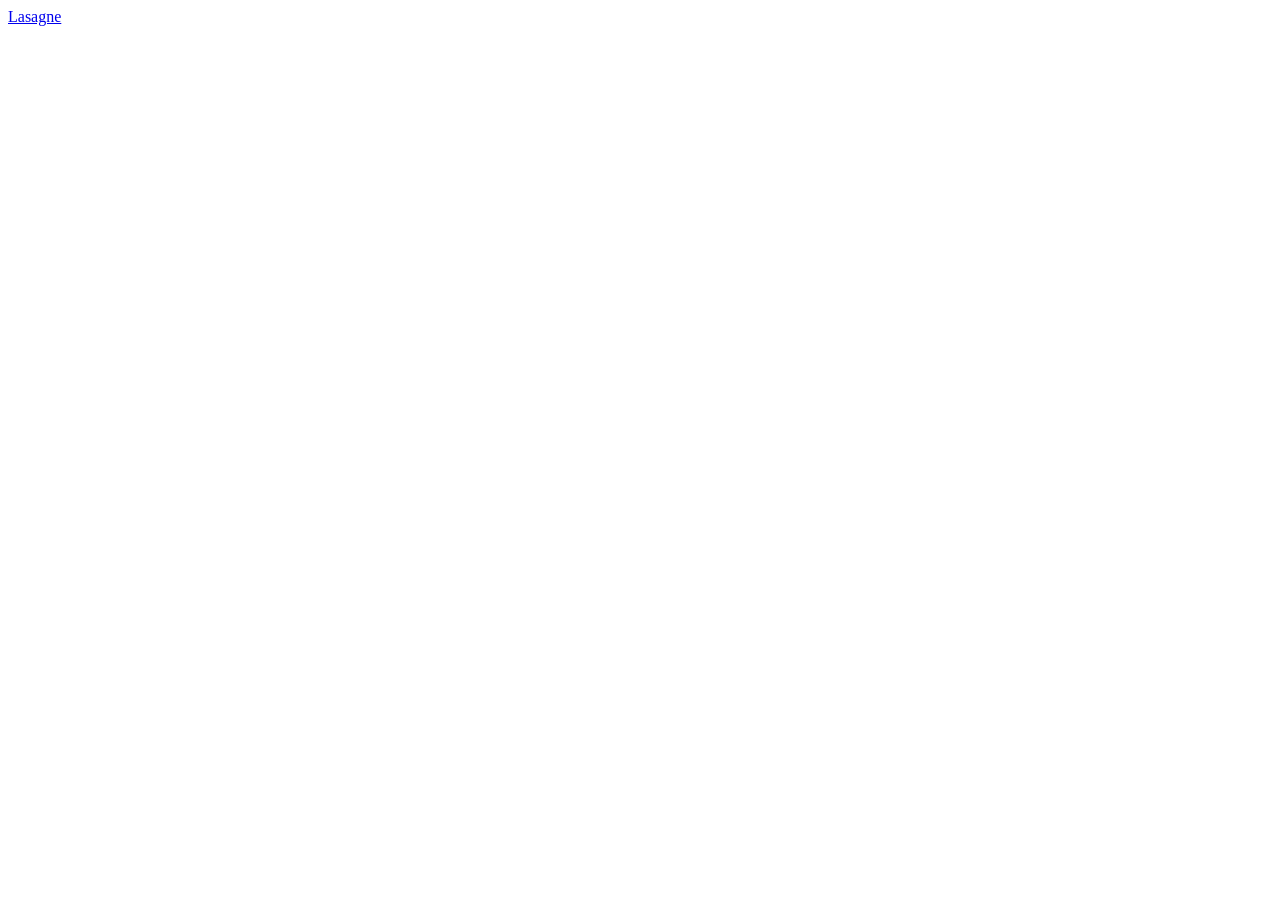
==== my-recipes/index.html @ 899efddc ".\my-recipes\" ====
<!DOCTYPE html>
<html lang="pt-br">
<head>
    <meta charset="UTF-8">
    <meta http-equiv="X-UA-Compatible" content="IE=edge">
    <meta name="viewport" content="width=device-width, initial-scale=1.0">
    <link rel=""stylesheet" href="css/style.css">
    <title>Mes recettes</title>
</head>

<body>
    <a href="my-recipes/lasagne.html">Lasagne</a>
</body>

</html>
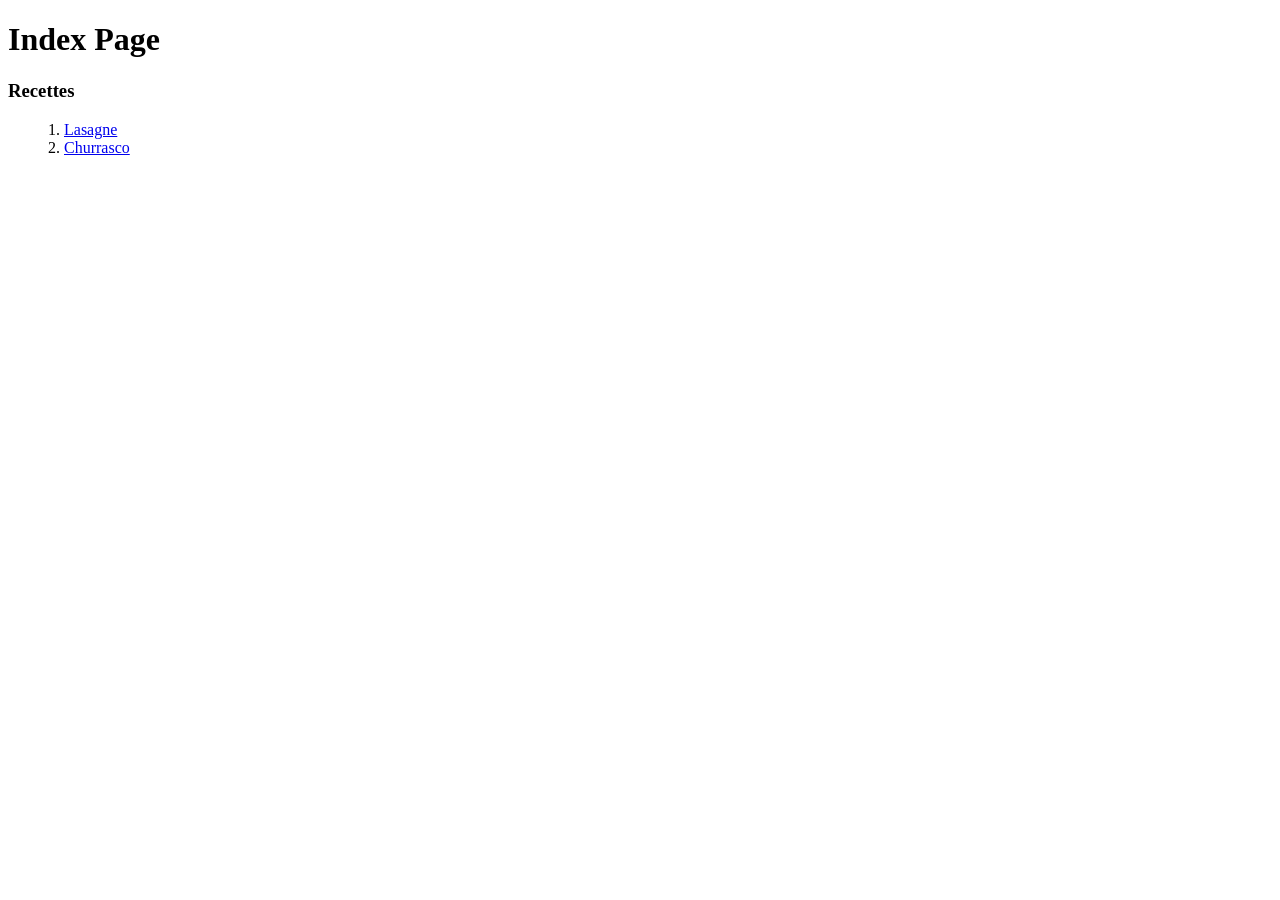
==== commit 483c9163: ".\my-recipes\" ====
--- a/my-recipes/index.html
+++ b/my-recipes/index.html
@@ -9,7 +9,14 @@
 </head>
 
 <body>
-    <a href="my-recipes/lasagne.html">Lasagne</a>
+    <h1>Index Page</h1>
+
+    <h3>Recettes</h3>
+    <ol>
+    1. <a href="./lasagne.html">Lasagne</a> <br/>
+    2. <a href="./churrasco.html">Churrasco</a>
+    </ol>
+
 </body>
 
 </html>
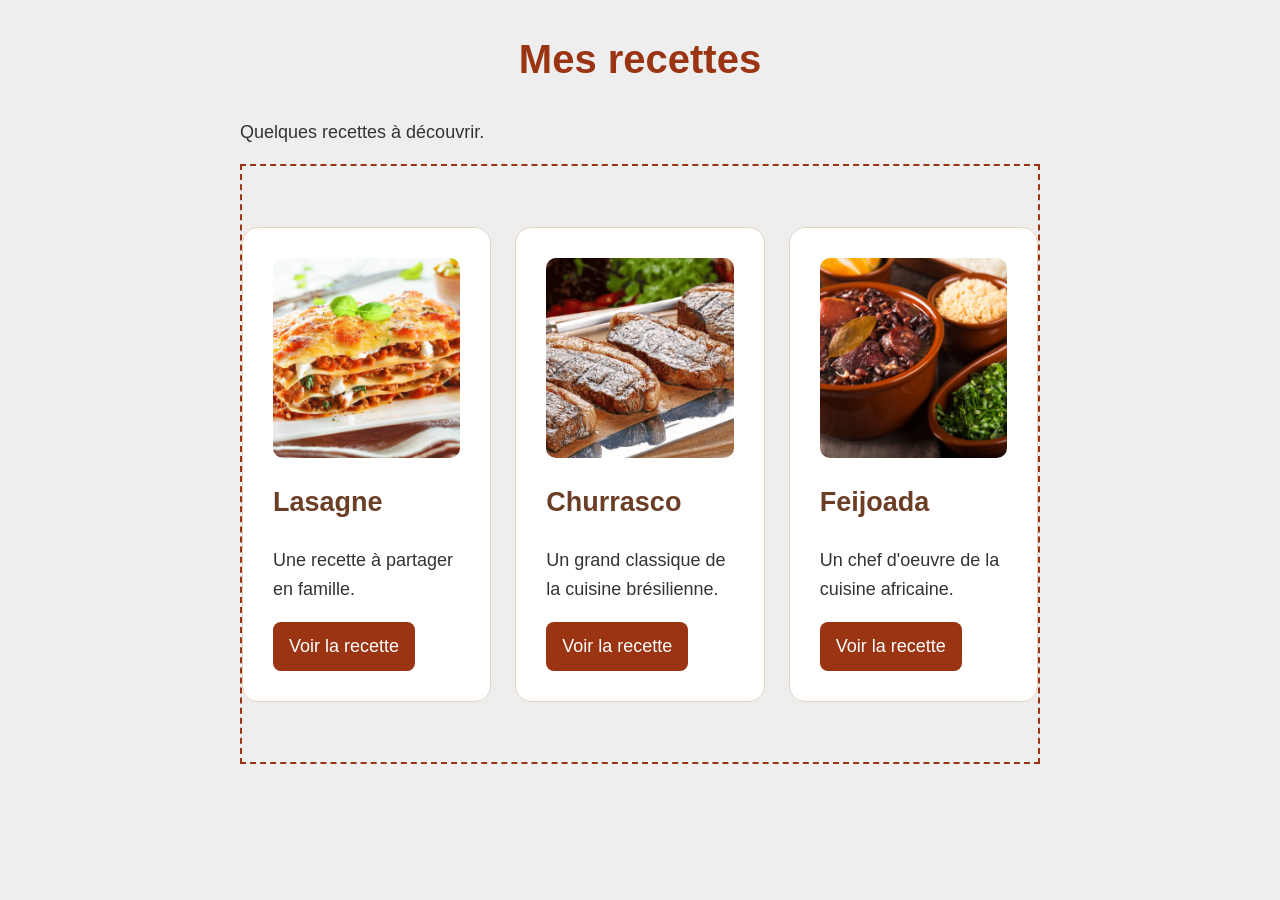
==== commit d0345197: "inittial commit" ====
--- a/my-recipes/index.html
+++ b/my-recipes/index.html
@@ -4,19 +4,53 @@
     <meta charset="UTF-8">
     <meta http-equiv="X-UA-Compatible" content="IE=edge">
     <meta name="viewport" content="width=device-width, initial-scale=1.0">
-    <link rel=""stylesheet" href="css/style.css">
+    <link rel="stylesheet" href="css/style.css">
     <title>Mes recettes</title>
 </head>
 
 <body>
-    <h1>Index Page</h1>
+<h1>Mes recettes</h1>
+<p>Quelques recettes à découvrir.</p>
 
-    <h3>Recettes</h3>
-    <ol>
-    1. <a href="./lasagne.html">Lasagne</a> <br/>
-    2. <a href="./churrasco.html">Churrasco</a>
-    </ol>
+<div class="recettes">
 
+    <article class="carte">
+        <img src="./images/lasanha.jpg" alt="Lasagne">
+
+        <h2>Lasagne</h2>
+
+        <p>Une recette à partager en famille.</p>
+
+        <a class="bouton" href="./lasagne.html">
+            Voir la recette
+        </a>
+    </article>
+
+    <article class="carte">
+        <img src="./images/churrasco.jpg" alt="Churrasco">
+
+        <h2>Churrasco</h2>
+
+        <p>Un grand classique de la cuisine brésilienne.</p>
+
+        <a class="bouton" href="./churrasco.html">
+            Voir la recette
+        </a>
+    </article>
+
+    <article class="carte">
+        <img src="./images/feijoada.jpg" alt="Feijoada">
+
+        <h2>Feijoada</h2>
+
+        <p>Un chef d'oeuvre de la cuisine africaine.</p>
+
+        <a class="bouton" href="./feijoada.html">
+            Voir la recette
+        </a>
+    </article>
+
+</div>
 </body>
 
 </html>
--- a/my-recipes/css/style.css
+++ b/my-recipes/css/style.css
@@ -0,0 +1,130 @@
+/* Faz a largura incluir o padding e a borda */
+* {
+    box-sizing: border-box;
+}
+
+/* Aparência geral */
+body {
+    font-family: Arial, sans-serif;
+    font-size: 18px;
+    line-height: 1.6;
+
+    color: #333333;
+    background-color: #eeeeee;
+
+    max-width: 800px;
+    margin: 0 auto;
+    padding: 0px 0px;
+}
+
+/* Título principal */
+h1 {
+    color: #9a3412;
+    font-size: 40px;
+    text-align: center;
+}
+
+/* Títulos das seções */
+h2,
+h3,
+h4 {
+    color: #6b3e26;
+}
+
+/* Fotografias */
+img {
+    display: block;
+    width: 100%;
+    max-width: 500px;
+    height: auto;
+
+    margin: 24px auto 8px;
+    border-radius: 15px;
+}
+
+/* Legendas */
+figcaption {
+    color: #666666;
+    font-size: 14px;
+    text-align: center;
+    margin-bottom: 24px;
+}
+
+/* Links */
+a {
+    color: #a33b20;
+}
+
+/* Aparência do link ao passar o mouse */
+a:hover {
+    color: #652310;
+    text-decoration: none;
+}
+
+/* Espaço entre os itens das listas */
+li {
+    margin-bottom: 8px;
+}
+
+figure {
+    margin: 0;
+}
+
+.carte {
+    background-color: #ffffff;
+    padding: 24px;
+    border: 1px solid #e5d5c5;
+    border-radius: 16px;
+    margin-bottom: 24px;
+}
+
+.carte img {
+    width: 100%;
+    height: 200px;
+    object-fit: cover;
+    margin: 0;
+    border-radius: 10px;
+}
+
+.recettes {
+    display: flex;
+    flex-direction: row;
+
+    justify-content: center;
+    align-items: center;
+
+    gap: 24px;
+    min-height: 600px;
+    border: 2px dashed #9a3412;
+}
+
+
+.carte {
+    flex: 0 1 280px;
+    min-width: 0;
+    margin-bottom: 0;
+    padding: 30px;
+}
+
+.bouton {
+    display: inline-block;
+
+    background-color: #9a3412;
+    color: #ffffff;
+
+    padding: 10px 16px;
+    border-radius: 8px;
+
+    text-decoration: none;
+}
+
+.bouton:hover {
+    background-color: #74270e;
+    color: #ffffff;
+}
+
+@media (max-width: 600px) {
+    .recettes {
+        flex-direction: column;
+    }
+}
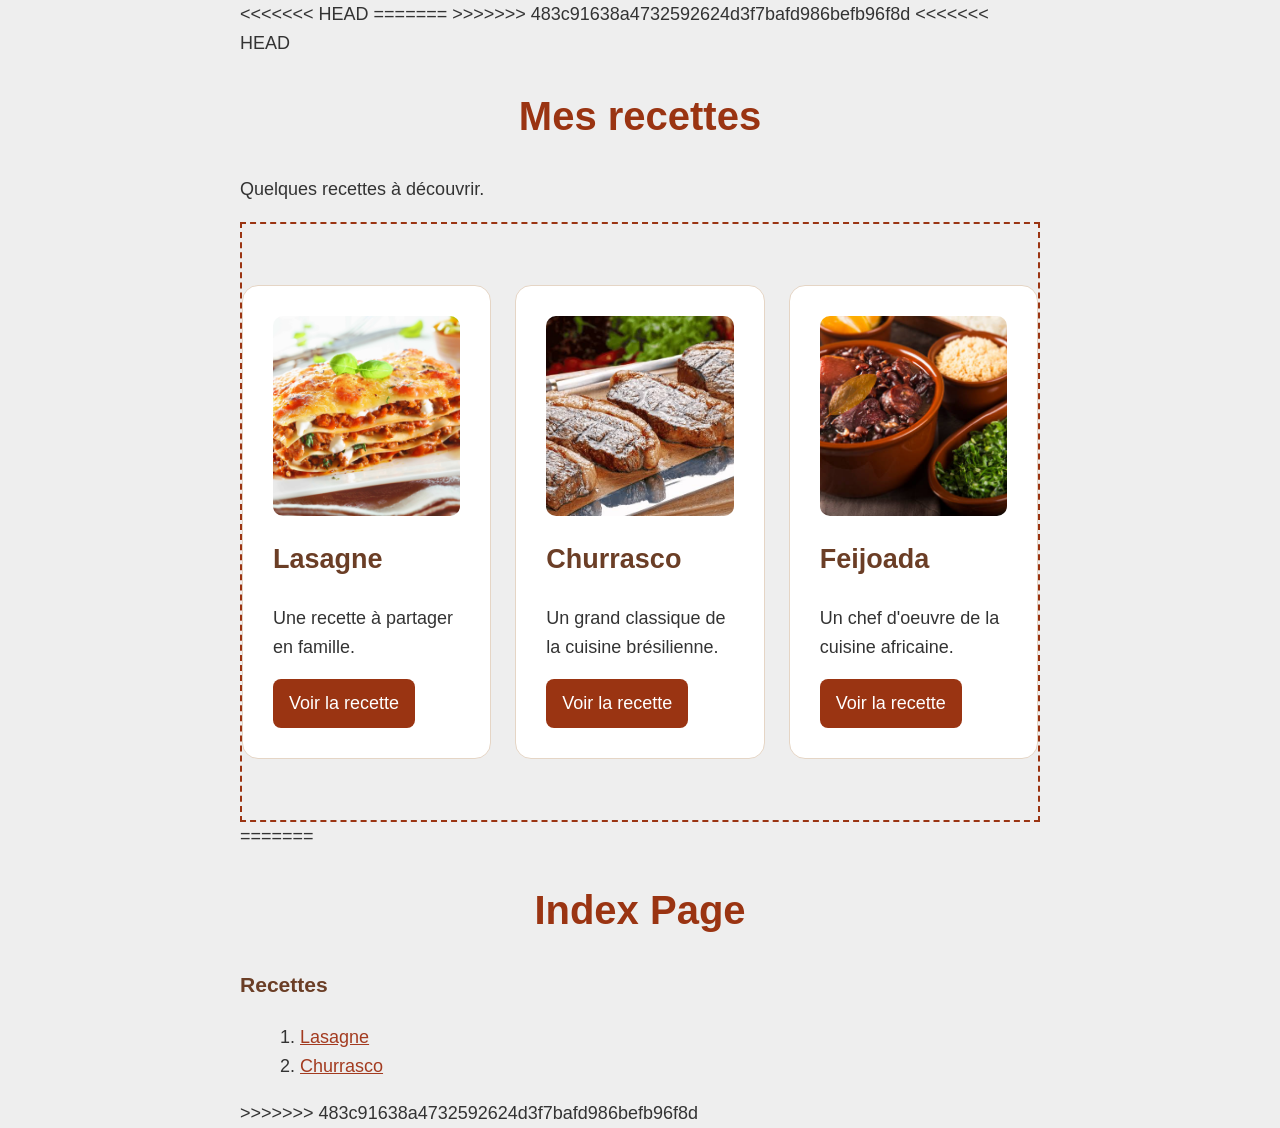
==== commit b24752aa: "Resolve conflitos e integra historico do GitHub" ====
--- a/my-recipes/index.html
+++ b/my-recipes/index.html
@@ -4,11 +4,16 @@
     <meta charset="UTF-8">
     <meta http-equiv="X-UA-Compatible" content="IE=edge">
     <meta name="viewport" content="width=device-width, initial-scale=1.0">
+<<<<<<< HEAD
     <link rel="stylesheet" href="css/style.css">
+=======
+    <link rel=""stylesheet" href="css/style.css">
+>>>>>>> 483c91638a4732592624d3f7bafd986befb96f8d
     <title>Mes recettes</title>
 </head>
 
 <body>
+<<<<<<< HEAD
 <h1>Mes recettes</h1>
 <p>Quelques recettes à découvrir.</p>
 
@@ -51,6 +56,16 @@
     </article>
 
 </div>
+=======
+    <h1>Index Page</h1>
+
+    <h3>Recettes</h3>
+    <ol>
+    1. <a href="./lasagne.html">Lasagne</a> <br/>
+    2. <a href="./churrasco.html">Churrasco</a>
+    </ol>
+
+>>>>>>> 483c91638a4732592624d3f7bafd986befb96f8d
 </body>
 
 </html>
